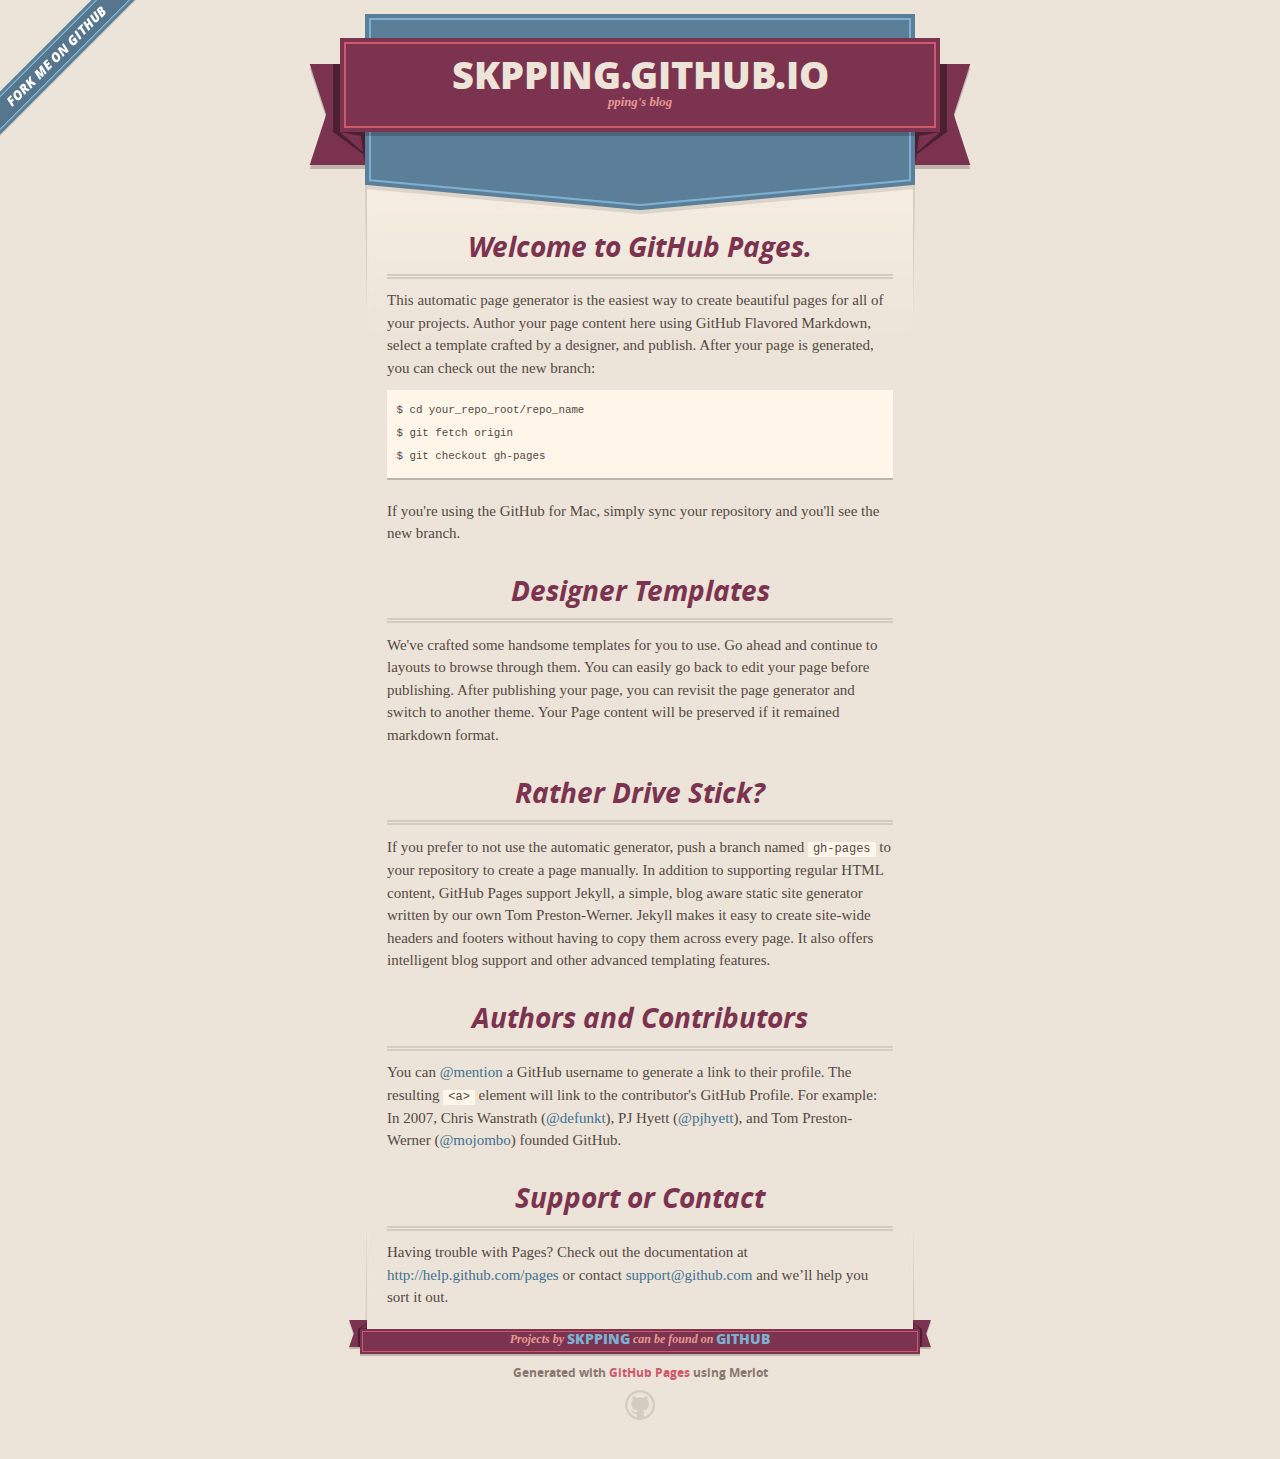
==== index.html @ c007fd88 "Replace master branch with page content via GitHub" ====
<!DOCTYPE html>
<html>
  <head>
    <meta charset='utf-8'>
    <meta http-equiv="X-UA-Compatible" content="chrome=1">
    <meta name="viewport" content="width=640">

    <link rel="stylesheet" href="stylesheets/core.css" media="screen">
    <link rel="stylesheet" href="stylesheets/mobile.css" media="handheld, only screen and (max-device-width:640px)">
    <link rel="stylesheet" href="stylesheets/pygment_trac.css">

    <script type="text/javascript" src="javascripts/modernizr.js"></script>
    <script type="text/javascript" src="https://ajax.googleapis.com/ajax/libs/jquery/1.7.1/jquery.min.js"></script>
    <script type="text/javascript" src="javascripts/headsmart.min.js"></script>
    <script type="text/javascript">
      $(document).ready(function () {
        $('#main_content').headsmart()
      })
    </script>
    <title>Skpping.github.io by skpping</title>
  </head>

  <body>
    <a id="forkme_banner" href="https://github.com/skpping">View on GitHub</a>
    <div class="shell">

      <header>
        <span class="ribbon-outer">
          <span class="ribbon-inner">
            <h1>Skpping.github.io</h1>
            <h2>pping&#39;s blog</h2>
          </span>
          <span class="left-tail"></span>
          <span class="right-tail"></span>
        </span>
      </header>

      <div id="no-downloads">
        <span class="inner">
        </span>
      </div>


      <span class="banner-fix"></span>


      <section id="main_content">
        <h3>
<a name="welcome-to-github-pages" class="anchor" href="#welcome-to-github-pages"><span class="octicon octicon-link"></span></a>Welcome to GitHub Pages.</h3>

<p>This automatic page generator is the easiest way to create beautiful pages for all of your projects. Author your page content here using GitHub Flavored Markdown, select a template crafted by a designer, and publish. After your page is generated, you can check out the new branch:</p>

<pre><code>$ cd your_repo_root/repo_name
$ git fetch origin
$ git checkout gh-pages
</code></pre>

<p>If you're using the GitHub for Mac, simply sync your repository and you'll see the new branch.</p>

<h3>
<a name="designer-templates" class="anchor" href="#designer-templates"><span class="octicon octicon-link"></span></a>Designer Templates</h3>

<p>We've crafted some handsome templates for you to use. Go ahead and continue to layouts to browse through them. You can easily go back to edit your page before publishing. After publishing your page, you can revisit the page generator and switch to another theme. Your Page content will be preserved if it remained markdown format.</p>

<h3>
<a name="rather-drive-stick" class="anchor" href="#rather-drive-stick"><span class="octicon octicon-link"></span></a>Rather Drive Stick?</h3>

<p>If you prefer to not use the automatic generator, push a branch named <code>gh-pages</code> to your repository to create a page manually. In addition to supporting regular HTML content, GitHub Pages support Jekyll, a simple, blog aware static site generator written by our own Tom Preston-Werner. Jekyll makes it easy to create site-wide headers and footers without having to copy them across every page. It also offers intelligent blog support and other advanced templating features.</p>

<h3>
<a name="authors-and-contributors" class="anchor" href="#authors-and-contributors"><span class="octicon octicon-link"></span></a>Authors and Contributors</h3>

<p>You can <a href="https://github.com/blog/821" class="user-mention">@mention</a> a GitHub username to generate a link to their profile. The resulting <code>&lt;a&gt;</code> element will link to the contributor's GitHub Profile. For example: In 2007, Chris Wanstrath (<a href="https://github.com/defunkt" class="user-mention">@defunkt</a>), PJ Hyett (<a href="https://github.com/pjhyett" class="user-mention">@pjhyett</a>), and Tom Preston-Werner (<a href="https://github.com/mojombo" class="user-mention">@mojombo</a>) founded GitHub.</p>

<h3>
<a name="support-or-contact" class="anchor" href="#support-or-contact"><span class="octicon octicon-link"></span></a>Support or Contact</h3>

<p>Having trouble with Pages? Check out the documentation at <a href="http://help.github.com/pages">http://help.github.com/pages</a> or contact <a href="mailto:support@github.com">support@github.com</a> and we’ll help you sort it out.</p>
      </section>

      <footer>
        <span class="ribbon-outer">
          <span class="ribbon-inner">
            <p>Projects by <a href="https://github.com/skpping">skpping</a> can be found on <a href="https://github.com/skpping">GitHub</a></p>
          </span>
          <span class="left-tail"></span>
          <span class="right-tail"></span>
        </span>
        <p>Generated with <a href="http://pages.github.com">GitHub Pages</a> using Merlot</p>
        <span class="octocat"></span>
      </footer>

    </div>

    
  </body>
</html>
---- stylesheets/core.css ----
@import url("screen.css");
@import url("non-screen.css") handheld;
@import url("non-screen.css") only screen and (max-device-width:640px);
---- stylesheets/mobile.css ----
/* Generated by Font Squirrel (http://www.fontsquirrel.com) on February 9, 2012 */


@font-face {
  font-family: 'Open Sans';
  src: url('../fonts/opensans-regular-webfont.eot');
  src: url('../fonts/opensans-regular-webfont.eot?#iefix') format('embedded-opentype'),
       url('../fonts/opensans-regular-webfont.woff') format('woff'),
       url('../fonts/opensans-regular-webfont.ttf') format('truetype'),
       url('../fonts/opensans-regular-webfont.svg#OpenSansRegular') format('svg');
  font-weight: normal;
  font-style: normal;
}

@font-face {
  font-family: 'Open Sans';
  src: url('../fonts/opensans-italic-webfont.eot');
  src: url('../fonts/opensans-italic-webfont.eot?#iefix') format('embedded-opentype'),
       url('../fonts/opensans-italic-webfont.woff') format('woff'),
       url('../fonts/opensans-italic-webfont.ttf') format('truetype'),
       url('../fonts/opensans-italic-webfont.svg#OpenSansItalic') format('svg');
  font-weight: normal;
  font-style: italic;
}

@font-face {
  font-family: 'Open Sans';
  src: url('../fonts/opensans-bold-webfont.eot');
  src: url('../fonts/opensans-bold-webfont.eot?#iefix') format('embedded-opentype'),
       url('../fonts/opensans-bold-webfont.woff') format('woff'),
       url('../fonts/opensans-bold-webfont.ttf') format('truetype'),
       url('../fonts/opensans-bold-webfont.svg#OpenSansBold') format('svg');
  font-weight: bold;
  font-style: normal;
}

@font-face {
  font-family: 'Open Sans';
  src: url('../fonts/opensans-bolditalic-webfont.eot');
  src: url('../fonts/opensans-bolditalic-webfont.eot?#iefix') format('embedded-opentype'),
       url('../fonts/opensans-bolditalic-webfont.woff') format('woff'),
       url('../fonts/opensans-bolditalic-webfont.ttf') format('truetype'),
       url('../fonts/opensans-bolditalic-webfont.svg#OpenSansBoldItalic') format('svg');
  font-weight: bold;
  font-style: italic;
}

@font-face {
  font-family: 'Open Sans';
  src: url('../fonts/opensans-extrabold-webfont.eot');
  src: url('../fonts/opensans-extrabold-webfont.eot?#iefix') format('embedded-opentype'),
       url('../fonts/opensans-extrabold-webfont.woff') format('woff'),
       url('../fonts/opensans-extrabold-webfont.ttf') format('truetype'),
       url('../fonts/opensans-extrabold-webfont.svg#OpenSansExtrabold') format('svg');
  font-weight: bolder;
  font-style: normal;
}


/* http://meyerweb.com/eric/tools/css/reset/ 
   v2.0 | 20110126
   License: none (public domain)
*/

html, body, div, span, applet, object, iframe,
h1, h2, h3, h4, h5, h6, p, blockquote, pre,
a, abbr, acronym, address, big, cite, code,
del, dfn, em, img, ins, kbd, q, s, samp,
small, strike, strong, sub, sup, tt, var,
b, u, i, center,
dl, dt, dd, ol, ul, li,
fieldset, form, label, legend,
table, caption, tbody, tfoot, thead, tr, th, td,
article, aside, canvas, details, embed, 
figure, figcaption, footer, header, hgroup, 
menu, nav, output, ruby, section, summary,
time, mark, audio, video {
  margin: 0;
  padding: 0;
  border: 0;
  font-size: 100%;
  font: inherit;
  vertical-align: baseline;
}
/* HTML5 display-role reset for older browsers */
article, aside, details, figcaption, figure, 
footer, header, hgroup, menu, nav, section {
  display: block;
}
body {
  line-height: 1;
}
ol, ul {
  list-style: none;
}
blockquote, q {
  quotes: none;
}
blockquote:before, blockquote:after,
q:before, q:after {
  content: '';
  content: none;
}
table {
  border-collapse: collapse;
  border-spacing: 0;
}

header, footer, section {
  display: block;
  position: relative;
}

/* STYLES */

div.shell {
  display: block;
  width: 640px;
  margin: 0 auto;
}

a#forkme_banner {
  display: none;
}

/* header */

header {
  position: relative;
  z-index: 2;
  margin: 0;
  max-width: 640px;
  top: 51px;
}

header span.ribbon-inner {
  position: relative;
  display: block;
  background-color: #cd596b;
  border: 8px solid #7c334f;
  padding: 6px;
  z-index: 1;
}

header span.left-tail, header span.right-tail {
  position: relative;
  display: block;
  width: 19px;
  height: 10px;
  background: transparent url(../images/ribbon-tail-sprite-2x.png) 0 0 no-repeat;
  position: absolute;
  bottom: -10px;
  z-index: 0;
}

header span.left-tail {
  background-position: 0 0;
  left: 0;
}

header span.right-tail {
  background-position: -19px 0;
  right: 0;
}

header h1 {
  background-color: #7c334f;
  font-size: 2em;
  font-weight: bolder;
  font-style: normal;
  text-transform: uppercase;
  color: #ece4d8;
  text-align: center;
  line-height:1;  
  padding: 14px 20px 0;
}

header h2 {
  background-color: #7c334f;
  font: bold italic .85em/1.5 Georgia, Times, “Times New Roman”, serif;
  color: #e69b95;
  padding-bottom: 14px;
  margin-top: -3px;
  text-align: center;
}

section#downloads {
  position: relative;
  display: block;
  height: 171px;
  width: 602px;
  padding-bottom: 150px;
  margin: 51px auto -250px;
  z-index: 1;
  background: transparent url(../images/shield.png) center 0 no-repeat;
}

section#downloads a {
  display: none;
}

span.banner-fix {
  background: transparent url(../images/shield-fallback.png) center top no-repeat;
  display: block;
  height: 31px;
  position: absolute;
  width: 640px;
  top: 20px;

}

section#main_content {
  z-index: 2;
  padding: 20px 40px 0;
  min-height:185px;
}

/* footer */

footer {
  background: none;
  padding-top: 104px;
  margin: -94px auto 40px;
  max-width:640px;
  text-align: center;
}

footer span.ribbon-outer {
  display: block;
  position: relative;
  border-bottom: 2px solid #bdb6ad;
}

footer span.ribbon-inner {
  position: relative;
  display: block;
  background-color: #cd596b;
  border: 8px solid #7c334f;
  padding: 6px;
  z-index: 1;
}

footer p {
  font-family: 'Open Sans', sans-serif;
  font-weight: bold;
  font-size: .6em;
  color: #8b786f;
}

footer a {
  color: #cd596b;
}

footer span.ribbon-inner p {
  background-color: #7c334f;
  margin: 0;
  color: #e69b95;
  font: bold italic 22px/1 Georgia, Times, “Times New Roman”, serif;
  height: auto;
  line-height: 1.1;
  padding: 20px 0px 10px;
}

footer span.ribbon-inner a {
  display: block;
  position: relative;
  bottom: 0;
  color: #7eb0d2;
  font-family: 'Open Sans', sans-serif;
  text-transform: uppercase;
  font-style: normal;
  font-weight: bolder;
  font-size: 38px;
  padding-bottom: 10px;
}

footer span.ribbon-inner a:hover {
  color: #7eb0d2;
}

footer span.left-tail, footer span.right-tail {
  position: relative;
  display: block;
  width: 23px;
  height: 126px;
  background: transparent url(../images/small-ribbon-tail-sprite-2x.png) 0 0 no-repeat;
  position: absolute;
  top: -126px;
  z-index: 0;
}

footer span.left-tail {
  background-position: 0 0;
  left: 0;
}

footer span.right-tail {
  background-position: -23px 0;
  right: 0;
}

footer span.octocat {
  background: transparent url(../images/octocat-2x.png) 0 0 no-repeat;
  display: block;
  width: 60px;
  height: 60px;
  margin: 20px auto 0;}

/* content */

body {
  background: #ece4d8;
  font: normal normal 30px/1.5 Georgia, Palatino,” Palatino Linotype”, Times, “Times New Roman”, serif;
  color: #544943;
  -webkit-font-smoothing: antialiased;
}

a, a:hover {
  color: #417090;
}

a {
  text-decoration: none;
}

a:hover {
  text-decoration: underline;
}

h1,h2,h3,h4,h5,h6 {
  font-family: 'Open Sans', sans-serif;
  font-weight: bold;
}

p {
  margin: .7em 0 0;
}

strong {
  font-weight: bold;
}

em {
  font-style: italic;
}

ol {
  margin: .7em 0;
  list-style-type: decimal;
  padding-left: 1.35em;
}

ul {
  margin: .7em 0;
  padding-left: 1.35em;
}

ul li {
  padding-left: 20px;
  background: transparent url(../images/chevron-2x.png) left 15px no-repeat;
}

blockquote {
  font-family: 'Open Sans', sans-serif;
  margin: 20px 0;
  color: #8b786f;
  padding-left: 1.35em;
  background: transparent url('../images/blockquote-gfx-2x.png') 0 8px no-repeat;
}

img {
  -webkit-box-shadow: 0px 4px 0px #bdb6ad;
  -moz-box-shadow: 0px 4px 0px #bdb6ad;
  box-shadow: 0px 4px 0px #bdb6ad;
  border: 4px solid #fff6e9;
  max-width: 556px;
}

hr {
  border: none;
  outline: none;
  height: 42px;
  background: transparent url('../images/hr-2x.jpg') center center repeat-x;
  margin: 0 0 20px;
}

code {
  background: #fff6e9;
  font: normal normal .9em/1.7 "Lucida Sans Typewriter", "Lucida Console", Monaco, "Bitstream Vera Sans Mono", monospace;
  padding: 0 5px 1px;
}

pre {
  margin: 10px 0 20px;
  padding: .7em;
  background: #fff6e9;
  border-bottom: 4px solid #bdb6ad;
  font: normal normal .9em/1.7 "Lucida Sans Typewriter", "Lucida Console", Monaco, "Bitstream Vera Sans Mono", monospace;
  overflow: auto;
}

table {
  background: #fff6e9;
  display: table;
  width: 100%;
  border-collapse: separate;
  border-bottom: 4px solid #bdb6ad;
  margin: 10px 0;
}

tr {
  display: table-row;
}

th {
  display: table-cell;
  padding: 2px 10px;
  border: solid #ece4d8;
  border-width: 0 4px 4px 0;
  color: #cd596b;
  font-family: 'Open Sans', sans-serif;
  font-weight: bold;
  font-size: .85em;
}

td {
  display: table-cell;
  padding: 0 .7em;
  border: solid #ece4d8;
  border-width: 0 4px 4px 0;
}

td:last-child, th:last-child {
  border-right: none;
}

tr:last-child td {
  border-bottom: none;
}

dl {
  margin: .7em 0 20px;
}

dt {
  font-family: 'Open Sans', sans-serif;
  font-weight: bold;
}

dd {
  padding-left: 1.35em;
}

dd p:first-child {
  margin-top: 0;
}

/* Content based headers */

#main_content > .header-level-1:first-child,
#main_content > .header-level-2:first-child,
#main_content > .header-level-3:first-child,
#main_content > .header-level-4:first-child,
#main_content > .header-level-5:first-child,
#main_content > .header-level-6:first-child {
  margin-top: 0;
}

.header-level-1 {
  font-size: 1.85em;
  border-bottom: .2em double #d3ccc1;
  color: #7c334f;
  text-align: center;
  font-style: italic;
  margin: 1.1em 0 .38em;
  line-height: 1.2;
  padding-bottom: 10px
}

.header-level-2 {
  font-size: 1.58em;
  color: #7c334f;
  margin: .95em 0 .5em;
  border-bottom: .1em solid #D3CCC1;
  line-height: 1.2;
  padding-bottom: 10px
}

.header-level-3 {
  margin: 20px 0 10px;
  font-size: 1.45em;
}

.header-level-4 {
  margin: .6em 0;
  font-size: 1.2em;
  color: #cd596b;
}

.header-level-5 {
  margin: .7em 0;
  font-size: 1em;
  color: #8b786f;
}

.header-level-6 {
  margin: .8em 0;
  font-size: .85em;
  font-style: italic;
}
---- stylesheets/pygment_trac.css ----
.highlight  { background: #ffffff; }
.highlight .c { color: #999988; font-style: italic } /* Comment */
.highlight .err { color: #a61717; background-color: #e3d2d2 } /* Error */
.highlight .k { font-weight: bold } /* Keyword */
.highlight .o { font-weight: bold } /* Operator */
.highlight .cm { color: #999988; font-style: italic } /* Comment.Multiline */
.highlight .cp { color: #999999; font-weight: bold } /* Comment.Preproc */
.highlight .c1 { color: #999988; font-style: italic } /* Comment.Single */
.highlight .cs { color: #999999; font-weight: bold; font-style: italic } /* Comment.Special */
.highlight .gd { color: #000000; background-color: #ffdddd } /* Generic.Deleted */
.highlight .gd .x { color: #000000; background-color: #ffaaaa } /* Generic.Deleted.Specific */
.highlight .ge { font-style: italic } /* Generic.Emph */
.highlight .gr { color: #aa0000 } /* Generic.Error */
.highlight .gh { color: #999999 } /* Generic.Heading */
.highlight .gi { color: #000000; background-color: #ddffdd } /* Generic.Inserted */
.highlight .gi .x { color: #000000; background-color: #aaffaa } /* Generic.Inserted.Specific */
.highlight .go { color: #888888 } /* Generic.Output */
.highlight .gp { color: #555555 } /* Generic.Prompt */
.highlight .gs { font-weight: bold } /* Generic.Strong */
.highlight .gu { color: #800080; font-weight: bold; } /* Generic.Subheading */
.highlight .gt { color: #aa0000 } /* Generic.Traceback */
.highlight .kc { font-weight: bold } /* Keyword.Constant */
.highlight .kd { font-weight: bold } /* Keyword.Declaration */
.highlight .kn { font-weight: bold } /* Keyword.Namespace */
.highlight .kp { font-weight: bold } /* Keyword.Pseudo */
.highlight .kr { font-weight: bold } /* Keyword.Reserved */
.highlight .kt { color: #445588; font-weight: bold } /* Keyword.Type */
.highlight .m { color: #009999 } /* Literal.Number */
.highlight .s { color: #d14 } /* Literal.String */
.highlight .na { color: #008080 } /* Name.Attribute */
.highlight .nb { color: #0086B3 } /* Name.Builtin */
.highlight .nc { color: #445588; font-weight: bold } /* Name.Class */
.highlight .no { color: #008080 } /* Name.Constant */
.highlight .ni { color: #800080 } /* Name.Entity */
.highlight .ne { color: #990000; font-weight: bold } /* Name.Exception */
.highlight .nf { color: #990000; font-weight: bold } /* Name.Function */
.highlight .nn { color: #555555 } /* Name.Namespace */
.highlight .nt { color: #000080 } /* Name.Tag */
.highlight .nv { color: #008080 } /* Name.Variable */
.highlight .ow { font-weight: bold } /* Operator.Word */
.highlight .w { color: #bbbbbb } /* Text.Whitespace */
.highlight .mf { color: #009999 } /* Literal.Number.Float */
.highlight .mh { color: #009999 } /* Literal.Number.Hex */
.highlight .mi { color: #009999 } /* Literal.Number.Integer */
.highlight .mo { color: #009999 } /* Literal.Number.Oct */
.highlight .sb { color: #d14 } /* Literal.String.Backtick */
.highlight .sc { color: #d14 } /* Literal.String.Char */
.highlight .sd { color: #d14 } /* Literal.String.Doc */
.highlight .s2 { color: #d14 } /* Literal.String.Double */
.highlight .se { color: #d14 } /* Literal.String.Escape */
.highlight .sh { color: #d14 } /* Literal.String.Heredoc */
.highlight .si { color: #d14 } /* Literal.String.Interpol */
.highlight .sx { color: #d14 } /* Literal.String.Other */
.highlight .sr { color: #009926 } /* Literal.String.Regex */
.highlight .s1 { color: #d14 } /* Literal.String.Single */
.highlight .ss { color: #990073 } /* Literal.String.Symbol */
.highlight .bp { color: #999999 } /* Name.Builtin.Pseudo */
.highlight .vc { color: #008080 } /* Name.Variable.Class */
.highlight .vg { color: #008080 } /* Name.Variable.Global */
.highlight .vi { color: #008080 } /* Name.Variable.Instance */
.highlight .il { color: #009999 } /* Literal.Number.Integer.Long */

.type-csharp .highlight .k { color: #0000FF }
.type-csharp .highlight .kt { color: #0000FF }
.type-csharp .highlight .nf { color: #000000; font-weight: normal }
.type-csharp .highlight .nc { color: #2B91AF }
.type-csharp .highlight .nn { color: #000000 }
.type-csharp .highlight .s { color: #A31515 }
.type-csharp .highlight .sc { color: #A31515 }
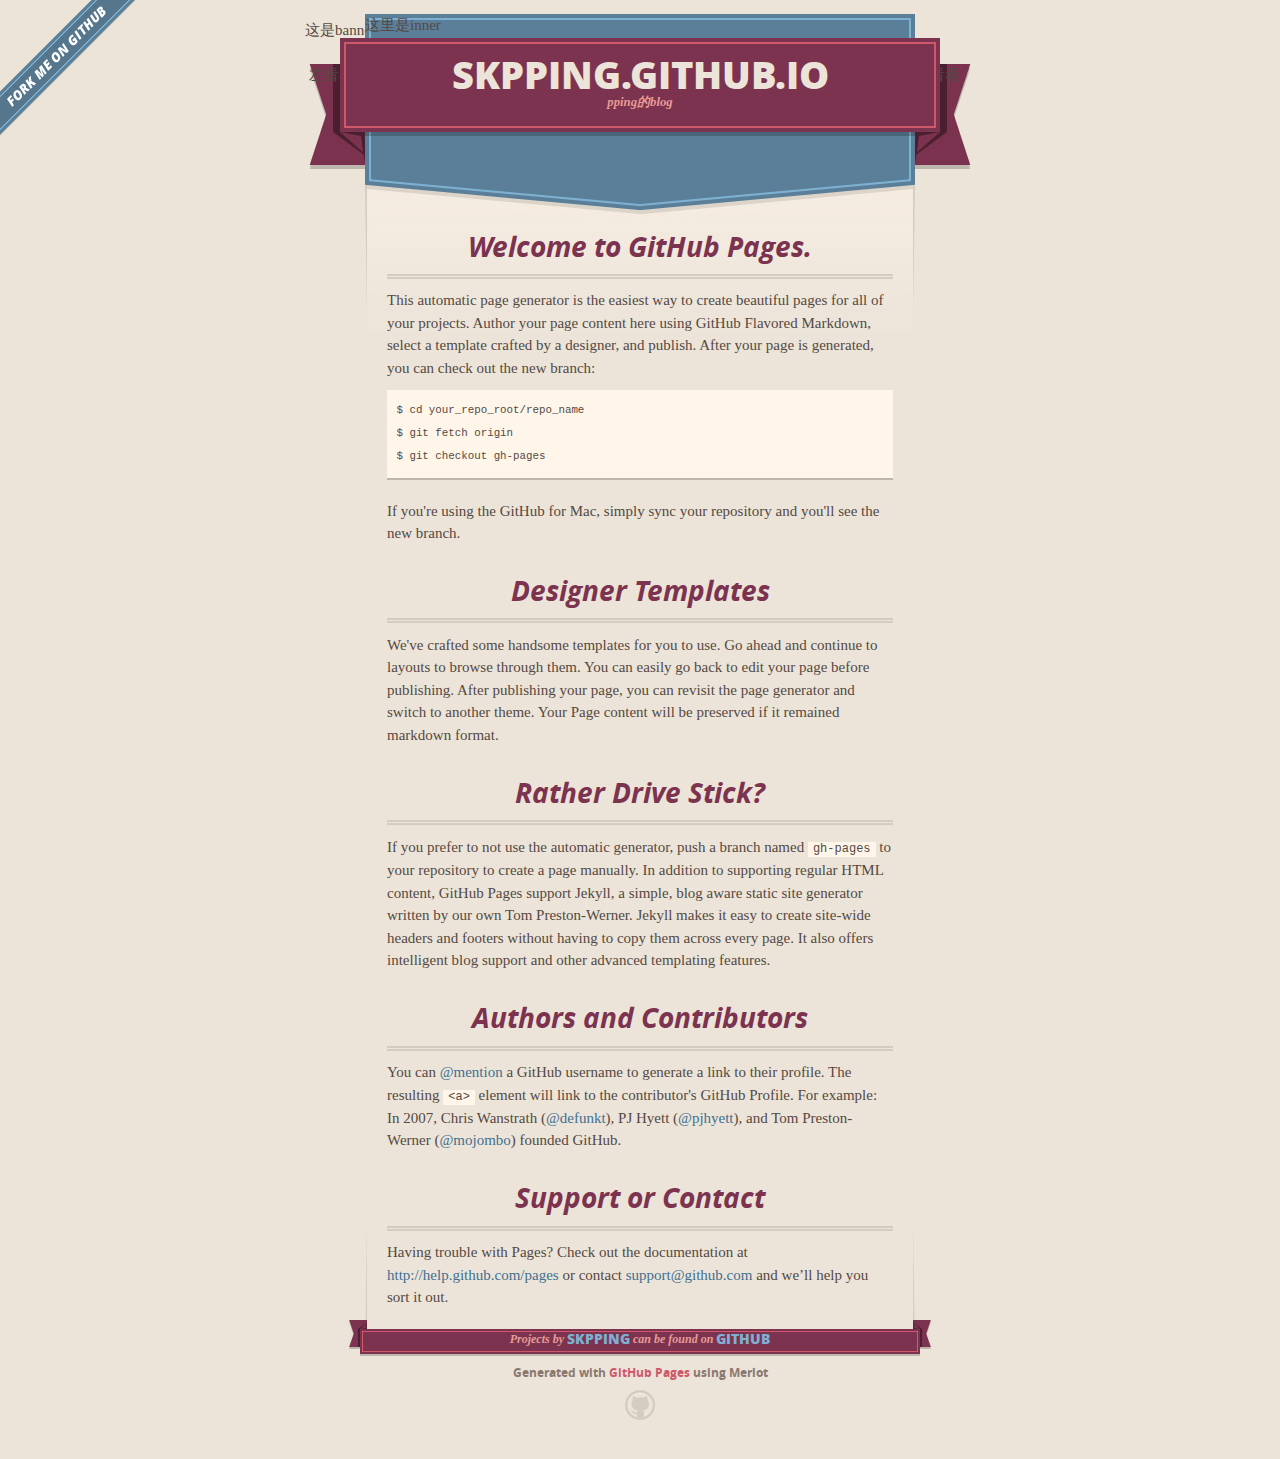
==== commit 2cd99d17: "Update index.html" ====
--- a/index.html
+++ b/index.html
@@ -17,7 +17,7 @@
         $('#main_content').headsmart()
       })
     </script>
-    <title>Skpping.github.io by skpping</title>
+    <title>Skpping的博客博客客</title>
   </head>
 
   <body>
@@ -28,20 +28,20 @@
         <span class="ribbon-outer">
           <span class="ribbon-inner">
             <h1>Skpping.github.io</h1>
-            <h2>pping&#39;s blog</h2>
+            <h2>pping的blog</h2>
           </span>
-          <span class="left-tail"></span>
-          <span class="right-tail"></span>
+          <span class="left-tail">左看看</span>
+          <span class="right-tail">右看看</span>
         </span>
       </header>
 
       <div id="no-downloads">
-        <span class="inner">
+        <span class="inner">这里是inner
         </span>
       </div>
 
 
-      <span class="banner-fix"></span>
+      <span class="banner-fix">这是banner</span>
 
 
       <section id="main_content">
